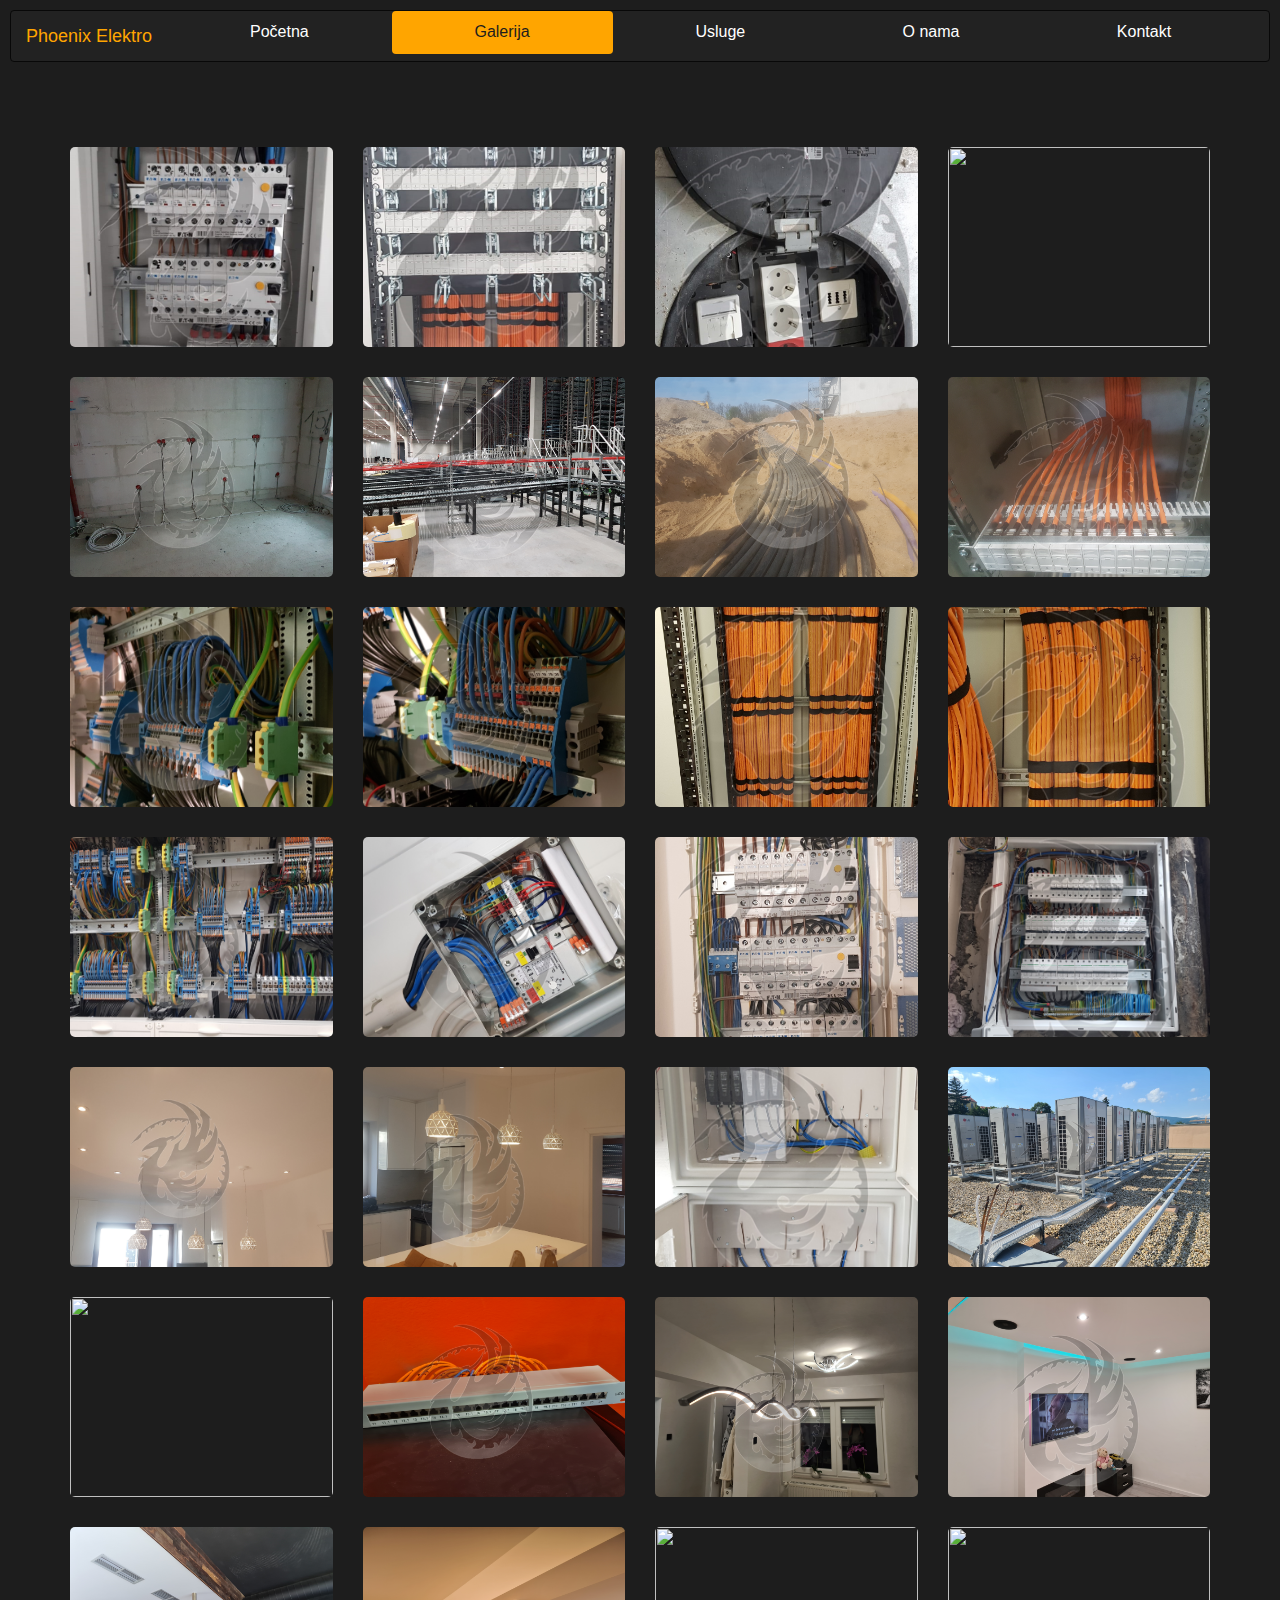
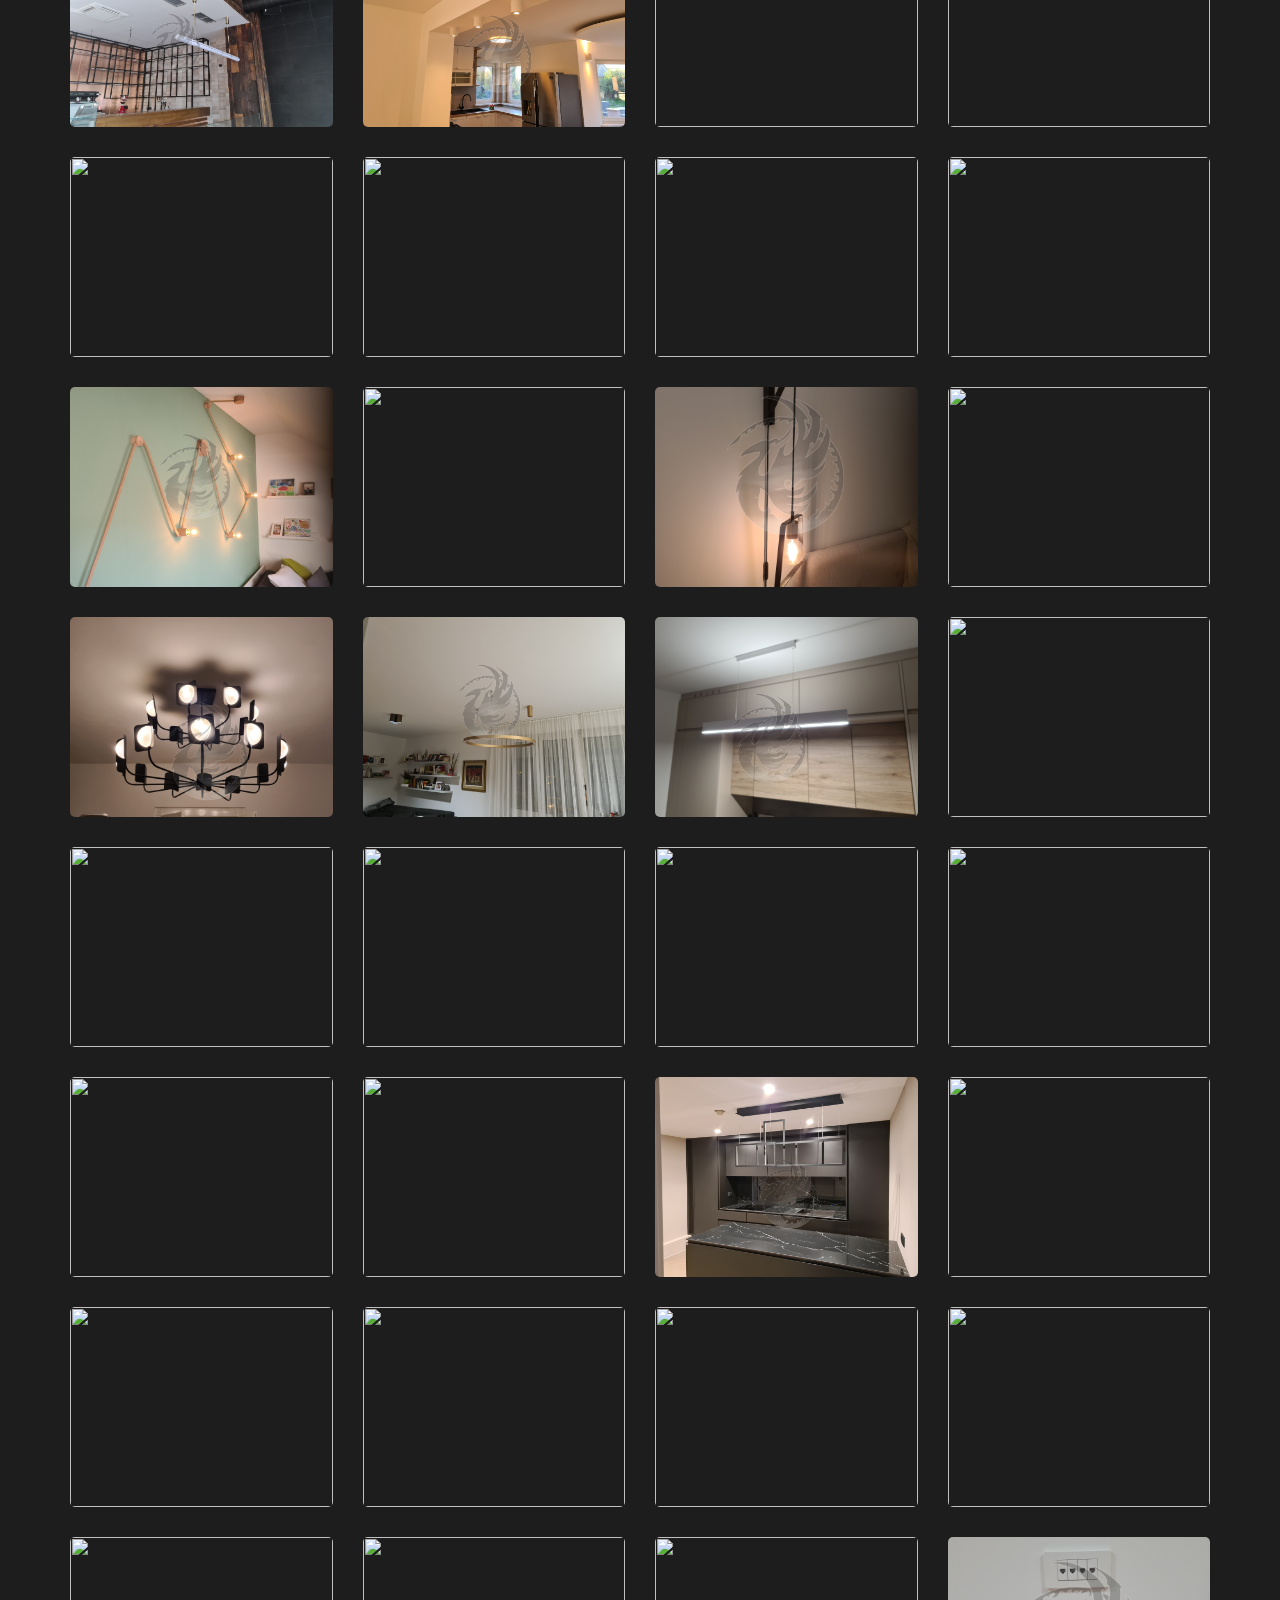
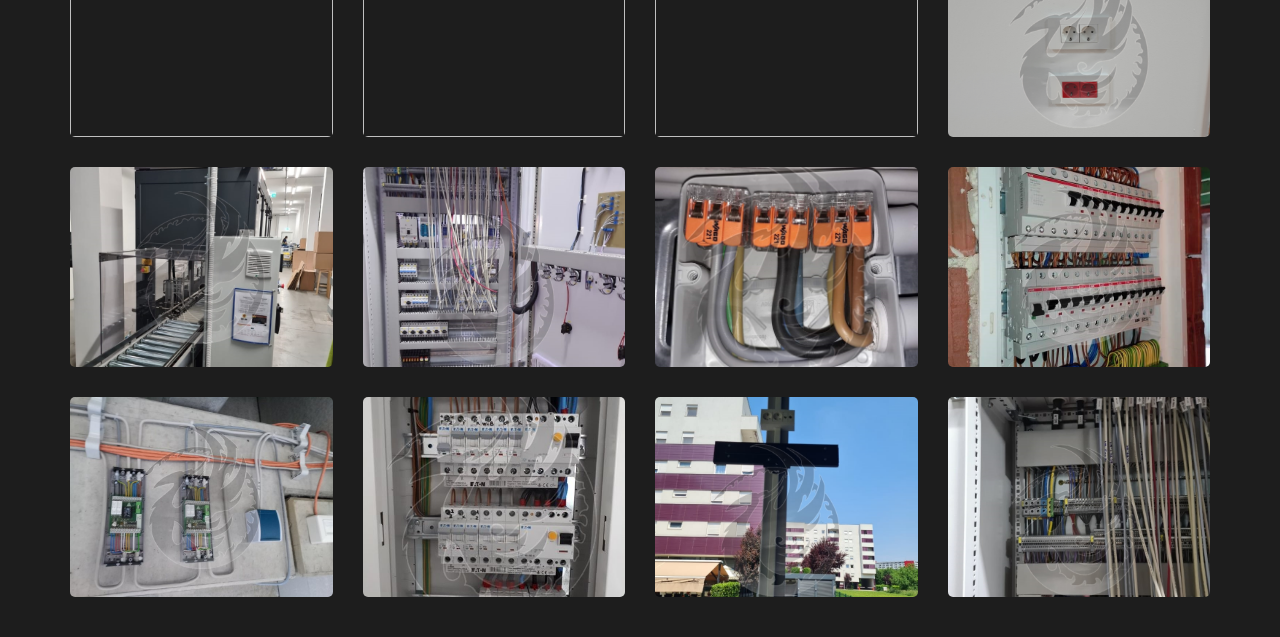
==== galerija.htm @ 916323ef "test" ====
<!DOCTYPE html>
<html lang="hr">

<head>
    <title>Website Title</title>
    <meta charset="utf-8">
    <meta name="viewport" content="width=device-width, initial-scale=1">

    <link rel="stylesheet" href="https://maxcdn.bootstrapcdn.com/bootstrap/3.4.1/css/bootstrap.min.css">
    <script src="https://ajax.googleapis.com/ajax/libs/jquery/3.5.1/jquery.min.js"></script>
    <script src="https://maxcdn.bootstrapcdn.com/bootstrap/3.4.1/js/bootstrap.min.js"></script>


    <!------ Include the above in your HEAD tag ---------->

    <link rel="stylesheet" href="//cdnjs.cloudflare.com/ajax/libs/fancybox/2.1.5/jquery.fancybox.min.css" media="screen">
    <script src="//cdnjs.cloudflare.com/ajax/libs/fancybox/2.1.5/jquery.fancybox.min.js"></script>

    <link rel="stylesheet" href="style.css">
    <link rel="stylesheet" href="galerija.css">
    <script src="galerija.js"></script>
</head>

<body>

    <nav class="navbar navbar-inverse">
        <div class="container-fluid">
            <div class="navbar-header">
                <a class="navbar-brand" href="pocetna.htm">Phoenix Elektro</a>
            </div>
            <ul class="nav nav-pills nav-justified" S>
                <li><a href="pocetna.htm">Početna</a></li>
                <li class="active"><a href="galerija.htm">Galerija</a></li>
                <li><a href="usluge.htm">Usluge</a></li>
                <li><a href="o_nama.htm">O nama</a></li>
                <li><a href="kontakt.htm">Kontakt</a></li>
            </ul>
        </div>
    </nav>


    <!-- Page Content -->
    <div class="container page-top">
        <div class="row">

            <div class="col-lg-3 col-md-4 col-xs-6 thumb">
                <a href="./slike/galerija/1.jpg" class="fancybox" rel="ligthbox">
                    <img src="./slike/galerija/1.jpg" class="zoom img-fluid " alt="">
                </a>
            </div>

            <div class="col-lg-3 col-md-4 col-xs-6 thumb">
                <a href="./slike/galerija/2.jpg" class="fancybox" rel="ligthbox">
                    <img src="./slike/galerija/2.jpg" class="zoom img-fluid " alt="">
                </a>
            </div>

            <div class="col-lg-3 col-md-4 col-xs-6 thumb">
                <a href="./slike/galerija/3.jpg" class="fancybox" rel="ligthbox">
                    <img src="./slike/galerija/3.jpg" class="zoom img-fluid " alt="">
                </a>
            </div>

            <div class="col-lg-3 col-md-4 col-xs-6 thumb">
                <a href="./slike/galerija/4.jpg" class="fancybox" rel="ligthbox">
                    <img src="./slike/galerija/4.jpg" class="zoom img-fluid " alt="">
                </a>
            </div>

            <div class="col-lg-3 col-md-4 col-xs-6 thumb">
                <a href="./slike/galerija/5.jpg" class="fancybox" rel="ligthbox">
                    <img src="./slike/galerija/5.jpg" class="zoom img-fluid " alt="">
                </a>
            </div>

            <div class="col-lg-3 col-md-4 col-xs-6 thumb">
                <a href="./slike/galerija/6.jpg" class="fancybox" rel="ligthbox">
                    <img src="./slike/galerija/6.jpg" class="zoom img-fluid " alt="">
                </a>
            </div>

            <div class="col-lg-3 col-md-4 col-xs-6 thumb">
                <a href="./slike/galerija/7.jpg" class="fancybox" rel="ligthbox">
                    <img src="./slike/galerija/7.jpg" class="zoom img-fluid " alt="">
                </a>
            </div>

            <div class="col-lg-3 col-md-4 col-xs-6 thumb">
                <a href="./slike/galerija/8.jpg" class="fancybox" rel="ligthbox">
                    <img src="./slike/galerija/8.jpg" class="zoom img-fluid " alt="">
                </a>
            </div>

            <div class="col-lg-3 col-md-4 col-xs-6 thumb">
                <a href="./slike/galerija/9.jpg" class="fancybox" rel="ligthbox">
                    <img src="./slike/galerija/9.jpg" class="zoom img-fluid " alt="">
                </a>
            </div>

            <div class="col-lg-3 col-md-4 col-xs-6 thumb">
                <a href="./slike/galerija/10.jpg" class="fancybox" rel="ligthbox">
                    <img src="./slike/galerija/10.jpg" class="zoom img-fluid " alt="">
                </a>
            </div>

            <div class="col-lg-3 col-md-4 col-xs-6 thumb">
                <a href="./slike/galerija/11.jpg" class="fancybox" rel="ligthbox">
                    <img src="./slike/galerija/11.jpg" class="zoom img-fluid " alt="">
                </a>
            </div>

            <div class="col-lg-3 col-md-4 col-xs-6 thumb">
                <a href="./slike/galerija/12.jpg" class="fancybox" rel="ligthbox">
                    <img src="./slike/galerija/12.jpg" class="zoom img-fluid " alt="">
                </a>
            </div>

            <div class="col-lg-3 col-md-4 col-xs-6 thumb">
                <a href="./slike/galerija/13.jpg" class="fancybox" rel="ligthbox">
                    <img src="./slike/galerija/13.jpg" class="zoom img-fluid " alt="">
                </a>
            </div>

            <div class="col-lg-3 col-md-4 col-xs-6 thumb">
                <a href="./slike/galerija/14.jpg" class="fancybox" rel="ligthbox">
                    <img src="./slike/galerija/14.jpg" class="zoom img-fluid " alt="">
                </a>
            </div>

            <div class="col-lg-3 col-md-4 col-xs-6 thumb">
                <a href="./slike/galerija/15.jpg" class="fancybox" rel="ligthbox">
                    <img src="./slike/galerija/15.jpg" class="zoom img-fluid " alt="">
                </a>
            </div>

            <div class="col-lg-3 col-md-4 col-xs-6 thumb">
                <a href="./slike/galerija/16.jpg" class="fancybox" rel="ligthbox">
                    <img src="./slike/galerija/16.jpg" class="zoom img-fluid " alt="">
                </a>
            </div>

            <div class="col-lg-3 col-md-4 col-xs-6 thumb">
                <a href="./slike/galerija/17.jpg" class="fancybox" rel="ligthbox">
                    <img src="./slike/galerija/17.jpg" class="zoom img-fluid " alt="">
                </a>
            </div>

            <div class="col-lg-3 col-md-4 col-xs-6 thumb">
                <a href="./slike/galerija/18.jpg" class="fancybox" rel="ligthbox">
                    <img src="./slike/galerija/18.jpg" class="zoom img-fluid " alt="">
                </a>
            </div>

            <div class="col-lg-3 col-md-4 col-xs-6 thumb">
                <a href="./slike/galerija/19.jpg" class="fancybox" rel="ligthbox">
                    <img src="./slike/galerija/19.jpg" class="zoom img-fluid " alt="">
                </a>
            </div>

            <div class="col-lg-3 col-md-4 col-xs-6 thumb">
                <a href="./slike/galerija/20.jpg" class="fancybox" rel="ligthbox">
                    <img src="./slike/galerija/20.jpg" class="zoom img-fluid " alt="">
                </a>
            </div>

            <div class="col-lg-3 col-md-4 col-xs-6 thumb">
                <a href="./slike/galerija/21.jpg" class="fancybox" rel="ligthbox">
                    <img src="./slike/galerija/21.jpg" class="zoom img-fluid " alt="">
                </a>
            </div>

            <div class="col-lg-3 col-md-4 col-xs-6 thumb">
                <a href="./slike/galerija/22.jpg" class="fancybox" rel="ligthbox">
                    <img src="./slike/galerija/22.jpg" class="zoom img-fluid " alt="">
                </a>
            </div>

            <div class="col-lg-3 col-md-4 col-xs-6 thumb">
                <a href="./slike/galerija/23.jpg" class="fancybox" rel="ligthbox">
                    <img src="./slike/galerija/23.jpg" class="zoom img-fluid " alt="">
                </a>
            </div>

            <div class="col-lg-3 col-md-4 col-xs-6 thumb">
                <a href="./slike/galerija/24.jpg" class="fancybox" rel="ligthbox">
                    <img src="./slike/galerija/24.jpg" class="zoom img-fluid " alt="">
                </a>
            </div>

            <div class="col-lg-3 col-md-4 col-xs-6 thumb">
                <a href="./slike/galerija/25.jpg" class="fancybox" rel="ligthbox">
                    <img src="./slike/galerija/25.jpg" class="zoom img-fluid " alt="">
                </a>
            </div>

            <div class="col-lg-3 col-md-4 col-xs-6 thumb">
                <a href="./slike/galerija/26.jpg" class="fancybox" rel="ligthbox">
                    <img src="./slike/galerija/26.jpg" class="zoom img-fluid " alt="">
                </a>
            </div>

            <div class="col-lg-3 col-md-4 col-xs-6 thumb">
                <a href="./slike/galerija/27.jpg" class="fancybox" rel="ligthbox">
                    <img src="./slike/galerija/27.jpg" class="zoom img-fluid " alt="">
                </a>
            </div>

            <div class="col-lg-3 col-md-4 col-xs-6 thumb">
                <a href="./slike/galerija/28.jpg" class="fancybox" rel="ligthbox">
                    <img src="./slike/galerija/28.jpg" class="zoom img-fluid " alt="">
                </a>
            </div>

            <div class="col-lg-3 col-md-4 col-xs-6 thumb">
                <a href="./slike/galerija/29.jpg" class="fancybox" rel="ligthbox">
                    <img src="./slike/galerija/29.jpg" class="zoom img-fluid " alt="">
                </a>
            </div>

            <div class="col-lg-3 col-md-4 col-xs-6 thumb">
                <a href="./slike/galerija/30.jpg" class="fancybox" rel="ligthbox">
                    <img src="./slike/galerija/30.jpg" class="zoom img-fluid " alt="">
                </a>
            </div>

            <div class="col-lg-3 col-md-4 col-xs-6 thumb">
                <a href="./slike/galerija/31.jpg" class="fancybox" rel="ligthbox">
                    <img src="./slike/galerija/31.jpg" class="zoom img-fluid " alt="">
                </a>
            </div>

            <div class="col-lg-3 col-md-4 col-xs-6 thumb">
                <a href="./slike/galerija/32.jpg" class="fancybox" rel="ligthbox">
                    <img src="./slike/galerija/32.jpg" class="zoom img-fluid " alt="">
                </a>
            </div>

            <div class="col-lg-3 col-md-4 col-xs-6 thumb">
                <a href="./slike/galerija/33.jpg" class="fancybox" rel="ligthbox">
                    <img src="./slike/galerija/33.jpg" class="zoom img-fluid " alt="">
                </a>
            </div>

            <div class="col-lg-3 col-md-4 col-xs-6 thumb">
                <a href="./slike/galerija/34.jpg" class="fancybox" rel="ligthbox">
                    <img src="./slike/galerija/34.jpg" class="zoom img-fluid " alt="">
                </a>
            </div>

            <div class="col-lg-3 col-md-4 col-xs-6 thumb">
                <a href="./slike/galerija/35.jpg" class="fancybox" rel="ligthbox">
                    <img src="./slike/galerija/35.jpg" class="zoom img-fluid " alt="">
                </a>
            </div>

            <div class="col-lg-3 col-md-4 col-xs-6 thumb">
                <a href="./slike/galerija/36.jpg" class="fancybox" rel="ligthbox">
                    <img src="./slike/galerija/36.jpg" class="zoom img-fluid " alt="">
                </a>
            </div>

            <div class="col-lg-3 col-md-4 col-xs-6 thumb">
                <a href="./slike/galerija/37.jpg" class="fancybox" rel="ligthbox">
                    <img src="./slike/galerija/37.jpg" class="zoom img-fluid " alt="">
                </a>
            </div>

            <div class="col-lg-3 col-md-4 col-xs-6 thumb">
                <a href="./slike/galerija/38.jpg" class="fancybox" rel="ligthbox">
                    <img src="./slike/galerija/38.jpg" class="zoom img-fluid " alt="">
                </a>
            </div>

            <div class="col-lg-3 col-md-4 col-xs-6 thumb">
                <a href="./slike/galerija/39.jpg" class="fancybox" rel="ligthbox">
                    <img src="./slike/galerija/39.jpg" class="zoom img-fluid " alt="">
                </a>
            </div>

            <div class="col-lg-3 col-md-4 col-xs-6 thumb">
                <a href="./slike/galerija/40.jpg" class="fancybox" rel="ligthbox">
                    <img src="./slike/galerija/40.jpg" class="zoom img-fluid " alt="">
                </a>
            </div>

            <div class="col-lg-3 col-md-4 col-xs-6 thumb">
                <a href="./slike/galerija/41.jpg" class="fancybox" rel="ligthbox">
                    <img src="./slike/galerija/41.jpg" class="zoom img-fluid " alt="">
                </a>
            </div>

            <div class="col-lg-3 col-md-4 col-xs-6 thumb">
                <a href="./slike/galerija/42.jpg" class="fancybox" rel="ligthbox">
                    <img src="./slike/galerija/42.jpg" class="zoom img-fluid " alt="">
                </a>
            </div>

            <div class="col-lg-3 col-md-4 col-xs-6 thumb">
                <a href="./slike/galerija/43.jpg" class="fancybox" rel="ligthbox">
                    <img src="./slike/galerija/43.jpg" class="zoom img-fluid " alt="">
                </a>
            </div>

            <div class="col-lg-3 col-md-4 col-xs-6 thumb">
                <a href="./slike/galerija/44.jpg" class="fancybox" rel="ligthbox">
                    <img src="./slike/galerija/44.jpg" class="zoom img-fluid " alt="">
                </a>
            </div>

            <div class="col-lg-3 col-md-4 col-xs-6 thumb">
                <a href="./slike/galerija/45.jpg" class="fancybox" rel="ligthbox">
                    <img src="./slike/galerija/45.jpg" class="zoom img-fluid " alt="">
                </a>
            </div>

            <div class="col-lg-3 col-md-4 col-xs-6 thumb">
                <a href="./slike/galerija/46.jpg" class="fancybox" rel="ligthbox">
                    <img src="./slike/galerija/46.jpg" class="zoom img-fluid " alt="">
                </a>
            </div>

            <div class="col-lg-3 col-md-4 col-xs-6 thumb">
                <a href="./slike/galerija/47.jpg" class="fancybox" rel="ligthbox">
                    <img src="./slike/galerija/47.jpg" class="zoom img-fluid " alt="">
                </a>
            </div>

            <div class="col-lg-3 col-md-4 col-xs-6 thumb">
                <a href="./slike/galerija/48.jpg" class="fancybox" rel="ligthbox">
                    <img src="./slike/galerija/48.jpg" class="zoom img-fluid " alt="">
                </a>
            </div>

            <div class="col-lg-3 col-md-4 col-xs-6 thumb">
                <a href="./slike/galerija/49.jpg" class="fancybox" rel="ligthbox">
                    <img src="./slike/galerija/49.jpg" class="zoom img-fluid " alt="">
                </a>
            </div>

            <div class="col-lg-3 col-md-4 col-xs-6 thumb">
                <a href="./slike/galerija/50.jpg" class="fancybox" rel="ligthbox">
                    <img src="./slike/galerija/50.jpg" class="zoom img-fluid " alt="">
                </a>
            </div>

            <div class="col-lg-3 col-md-4 col-xs-6 thumb">
                <a href="./slike/galerija/51.jpg" class="fancybox" rel="ligthbox">
                    <img src="./slike/galerija/51.jpg" class="zoom img-fluid " alt="">
                </a>
            </div>

            <div class="col-lg-3 col-md-4 col-xs-6 thumb">
                <a href="./slike/galerija/52.jpg" class="fancybox" rel="ligthbox">
                    <img src="./slike/galerija/52.jpg" class="zoom img-fluid " alt="">
                </a>
            </div>

            <div class="col-lg-3 col-md-4 col-xs-6 thumb">
                <a href="./slike/galerija/53.jpg" class="fancybox" rel="ligthbox">
                    <img src="./slike/galerija/53.jpg" class="zoom img-fluid " alt="">
                </a>
            </div>

            <div class="col-lg-3 col-md-4 col-xs-6 thumb">
                <a href="./slike/galerija/54.jpg" class="fancybox" rel="ligthbox">
                    <img src="./slike/galerija/54.jpg" class="zoom img-fluid " alt="">
                </a>
            </div>

            <div class="col-lg-3 col-md-4 col-xs-6 thumb">
                <a href="./slike/galerija/55.jpg" class="fancybox" rel="ligthbox">
                    <img src="./slike/galerija/55.jpg" class="zoom img-fluid " alt="">
                </a>
            </div>

            <div class="col-lg-3 col-md-4 col-xs-6 thumb">
                <a href="./slike/galerija/56.jpg" class="fancybox" rel="ligthbox">
                    <img src="./slike/galerija/56.jpg" class="zoom img-fluid " alt="">
                </a>
            </div>

            <div class="col-lg-3 col-md-4 col-xs-6 thumb">
                <a href="./slike/galerija/57.jpg" class="fancybox" rel="ligthbox">
                    <img src="./slike/galerija/57.jpg" class="zoom img-fluid " alt="">
                </a>
            </div>

            <div class="col-lg-3 col-md-4 col-xs-6 thumb">
                <a href="./slike/galerija/58.jpg" class="fancybox" rel="ligthbox">
                    <img src="./slike/galerija/58.jpg" class="zoom img-fluid " alt="">
                </a>
            </div>

            <div class="col-lg-3 col-md-4 col-xs-6 thumb">
                <a href="./slike/galerija/59.jpg" class="fancybox" rel="ligthbox">
                    <img src="./slike/galerija/59.jpg" class="zoom img-fluid " alt="">
                </a>
            </div>

            <div class="col-lg-3 col-md-4 col-xs-6 thumb">
                <a href="./slike/galerija/60.jpg" class="fancybox" rel="ligthbox">
                    <img src="./slike/galerija/60.jpg" class="zoom img-fluid " alt="">
                </a>
            </div>

            <div class="col-lg-3 col-md-4 col-xs-6 thumb">
                <a href="./slike/galerija/61.jpg" class="fancybox" rel="ligthbox">
                    <img src="./slike/galerija/61.jpg" class="zoom img-fluid " alt="">
                </a>
            </div>

            <div class="col-lg-3 col-md-4 col-xs-6 thumb">
                <a href="./slike/galerija/62.jpg" class="fancybox" rel="ligthbox">
                    <img src="./slike/galerija/62.jpg" class="zoom img-fluid " alt="">
                </a>
            </div>

            <div class="col-lg-3 col-md-4 col-xs-6 thumb">
                <a href="./slike/galerija/63.jpg" class="fancybox" rel="ligthbox">
                    <img src="./slike/galerija/63.jpg" class="zoom img-fluid " alt="">
                </a>
            </div>

            <div class="col-lg-3 col-md-4 col-xs-6 thumb">
                <a href="./slike/galerija/64.jpg" class="fancybox" rel="ligthbox">
                    <img src="./slike/galerija/64.jpg" class="zoom img-fluid " alt="">
                </a>
            </div>







        </div>




    </div>


</body>

</html>
---- style.css ----
body {
    background-color: #1d1d1d !important;
    color: white;
    margin: 10px;
    font-size: 16px;
}

.nav li a,
a:hover,
a:focus {
    color: white;
}

.nav>li>a:hover,
.nav>li>a:focus,
.nav li:hover {
    background-color: #444444;
}

.nav-pills>li.active>a,
.nav-pills>li.active>a:focus,
.nav-pills>li.active>a:hover {
    color: #1d1d1d;
    background-color: orange;
}

div.navbar-header a.navbar-brand {
    color: orange;
}

a {
    color: #98CE00;
}

a:hover,
a:focus {
    color: white;
}

.fancybox-skin {
    background-color: #292d2f;
}

p {
    padding-top: 10px;
    padding-bottom: 10px;
}

.hitno {
    position: absolute;
    right: 40px;
    width: 215px;
}

.rel {
    position: relative;
    padding-bottom: 50px;
}

.rel>h2 {
    text-align: center;
    height: 85px;
    margin: 0;
    display: flex;
    justify-content: center;
    align-items: center;
    text-align: center;
    font-size: 25px;
}

.side-img {
    float: right;
    padding-left: 10px;
}

ul.phone {
    padding: 0;
    font-size: 18px;
}

.phone>li {
    list-style-position: inside;
}

@media (max-width: 1200px) {
    .hitno {
        position: relative;
        right: unset;
        width: unset;
    }
}
---- galerija.css ----
body {
    font-family: "Asap", sans-serif;
    color: #989898;
}

#demo {
    height: 100%;
    position: relative;
    overflow: hidden;
}

.green {
    background-color: #6fb936;
}

.thumb {
    margin-bottom: 30px;
}

.page-top {
    margin-top: 85px;
}

img.zoom {
    width: 100%;
    height: 200px;
    border-radius: 5px;
    object-fit: cover;
    transition: all .3s ease-in-out;
    -webkit-transition: all .3s ease-in-out;
    -moz-transition: all .3s ease-in-out;
    -o-transition: all .3s ease-in-out;
    -ms-transition: all .3s ease-in-out;
}

.transition {
    transform: scale(1.2);
    -webkit-transform: scale(1.2);
    -moz-transform: scale(1.2);
    -o-transform: scale(1.2);
}

.modal-header {
    border-bottom: none;
}

.modal-title {
    color: #000;
}

.modal-footer {
    display: none;
}
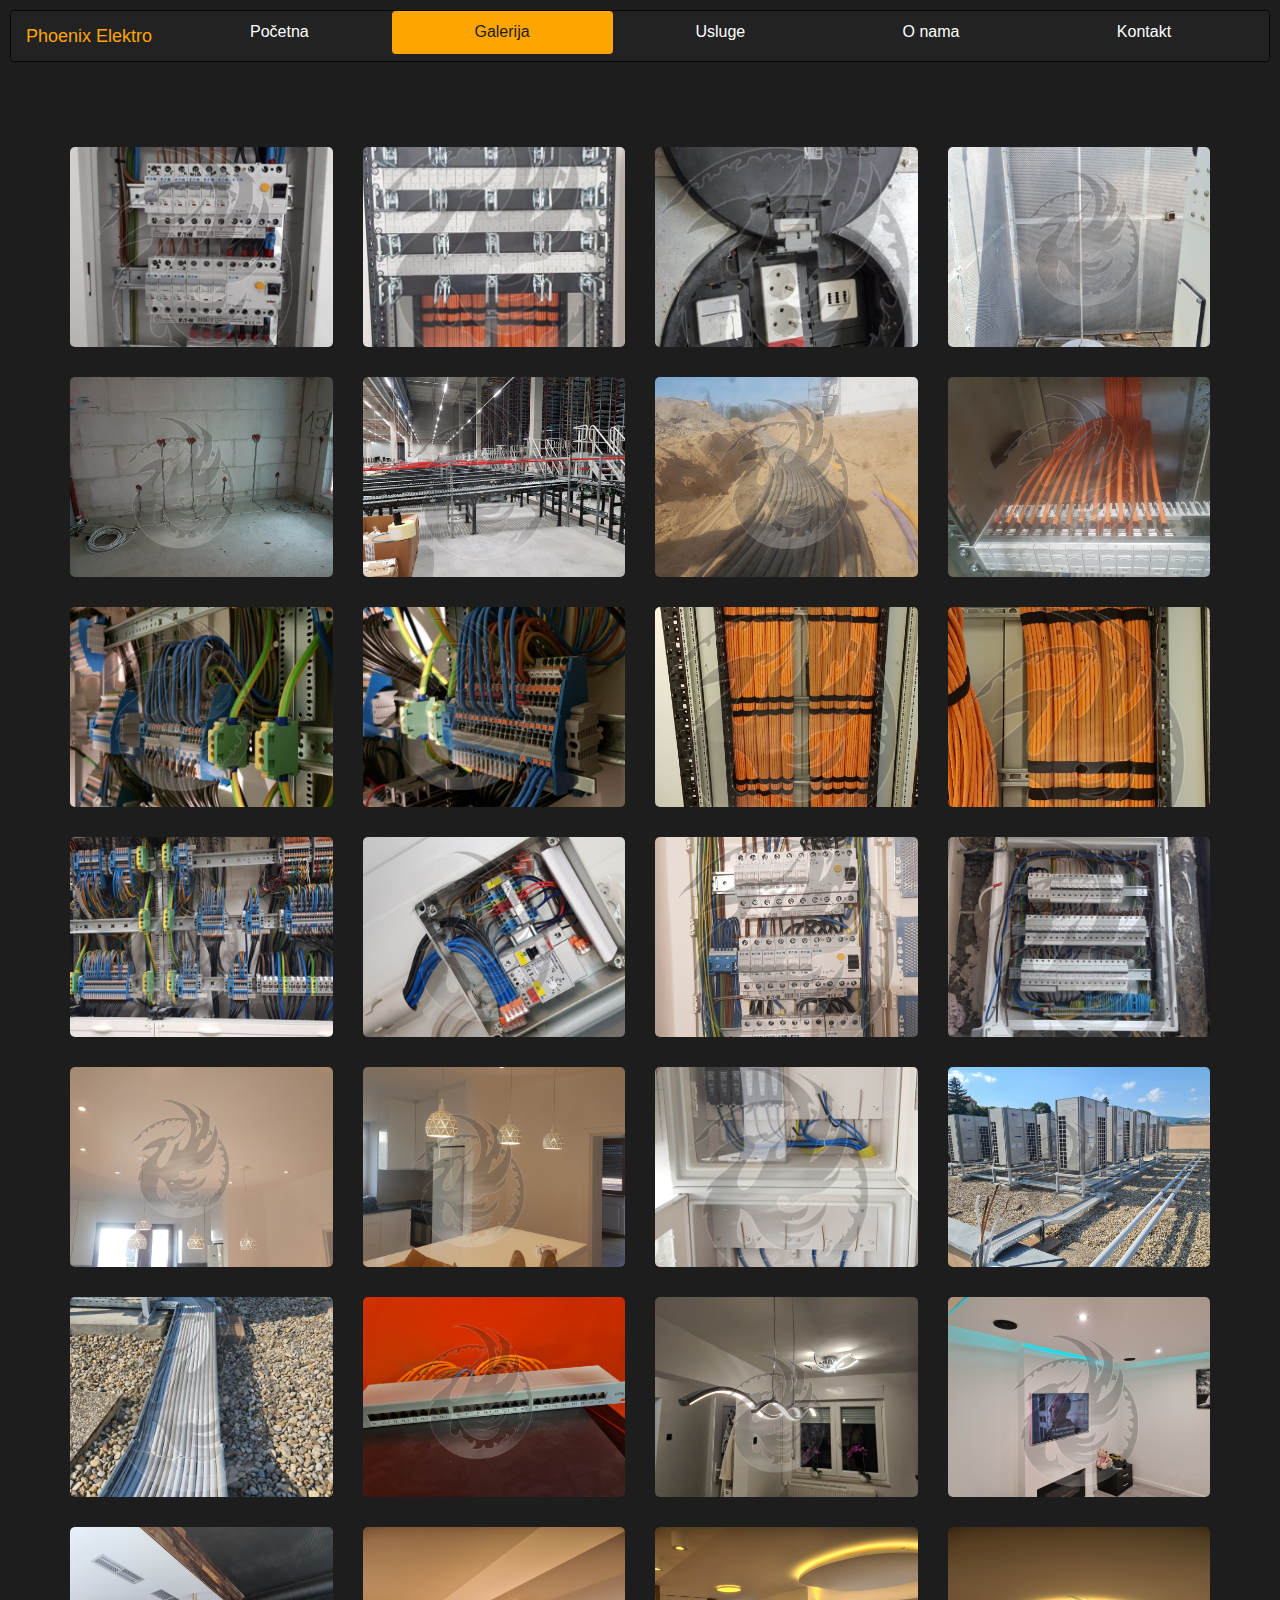
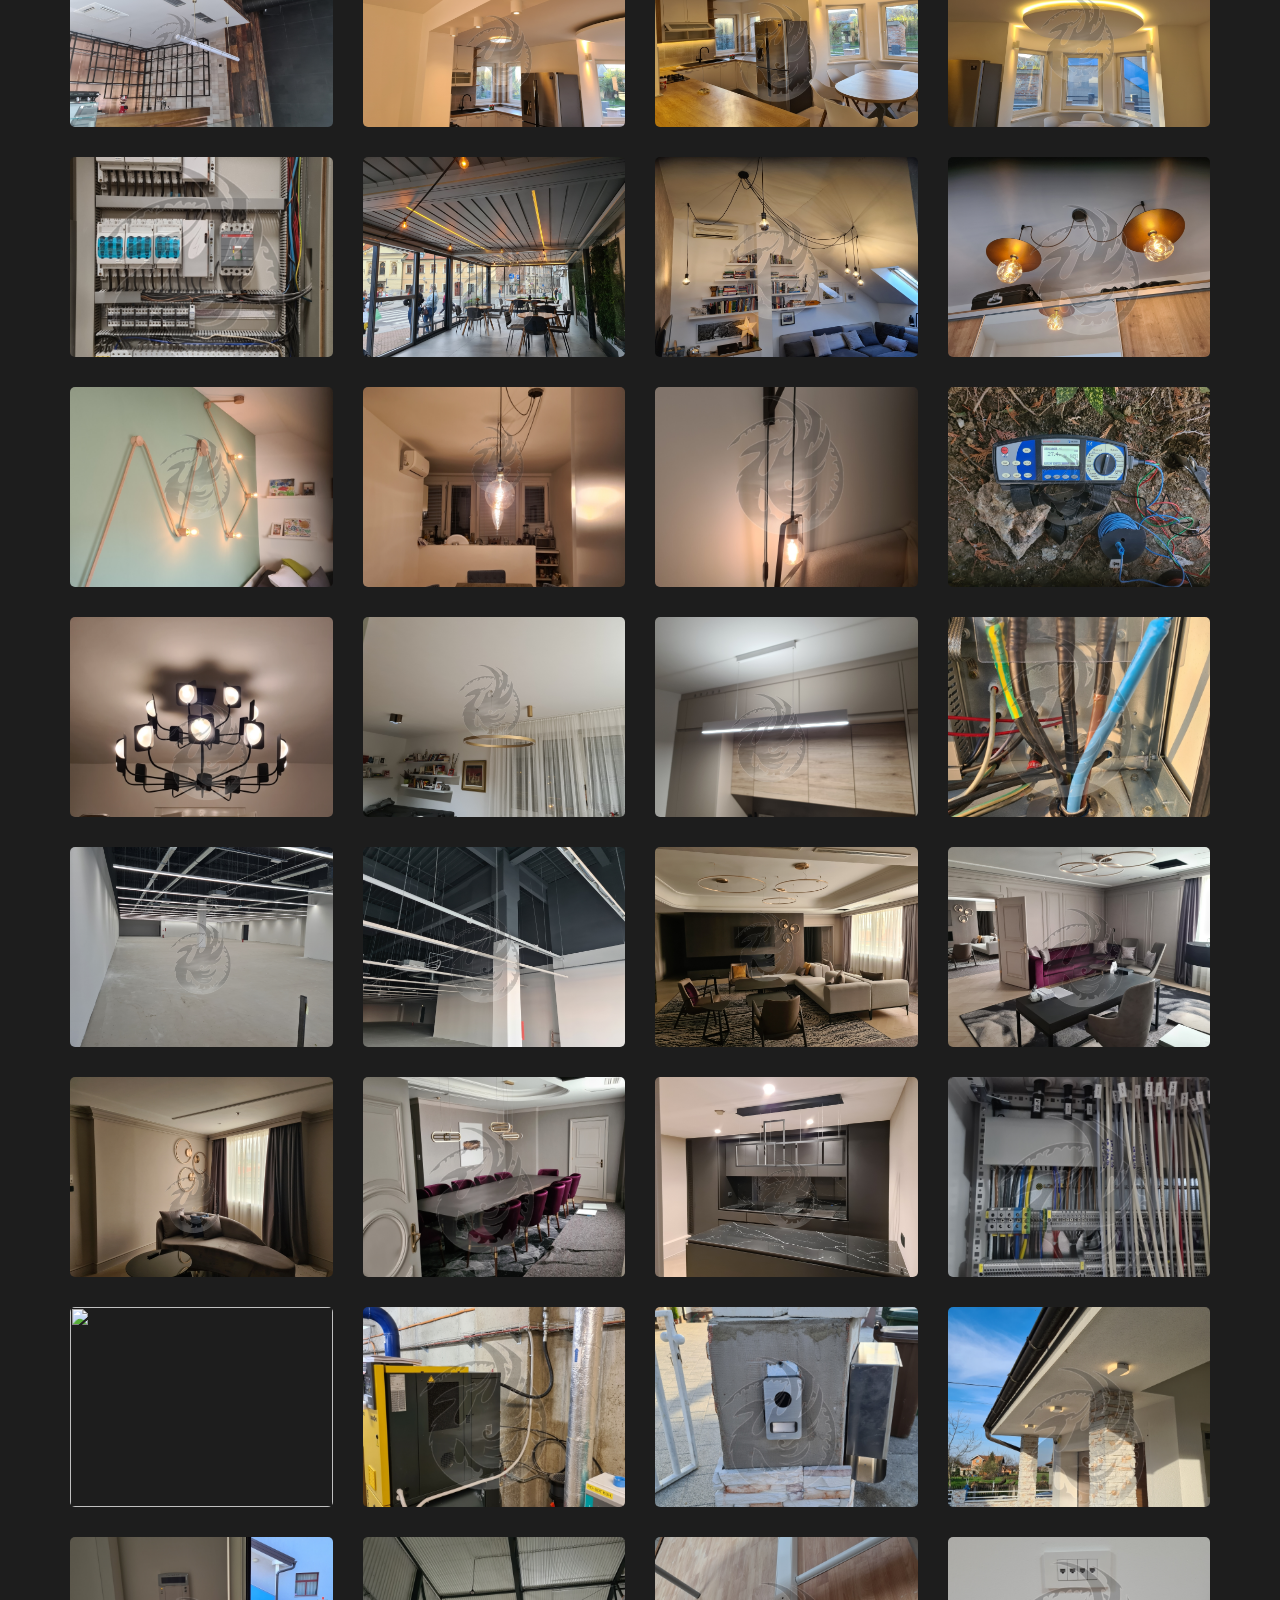
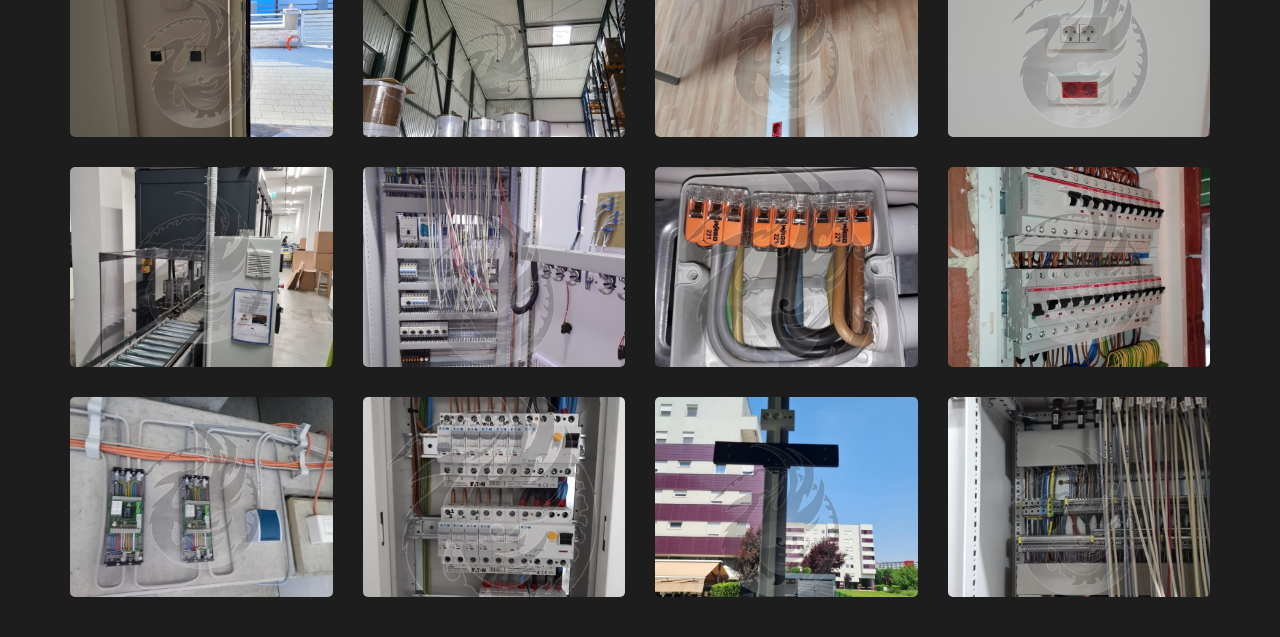
==== commit e67289ea: "ažuriranje imena glasvne stranice" ====
--- a/galerija.htm
+++ b/galerija.htm
@@ -26,10 +26,10 @@
     <nav class="navbar navbar-inverse">
         <div class="container-fluid">
             <div class="navbar-header">
-                <a class="navbar-brand" href="pocetna.htm">Phoenix Elektro</a>
+                <a class="navbar-brand" href="./">Phoenix Elektro</a>
             </div>
             <ul class="nav nav-pills nav-justified" S>
-                <li><a href="pocetna.htm">Početna</a></li>
+                <li><a href="./">Početna</a></li>
                 <li class="active"><a href="galerija.htm">Galerija</a></li>
                 <li><a href="usluge.htm">Usluge</a></li>
                 <li><a href="o_nama.htm">O nama</a></li>
@@ -44,386 +44,386 @@
         <div class="row">
 
             <div class="col-lg-3 col-md-4 col-xs-6 thumb">
-                <a href="./slike/galerija/1.jpg" class="fancybox" rel="ligthbox">
-                    <img src="./slike/galerija/1.jpg" class="zoom img-fluid " alt="">
-                </a>
-            </div>
-
-            <div class="col-lg-3 col-md-4 col-xs-6 thumb">
-                <a href="./slike/galerija/2.jpg" class="fancybox" rel="ligthbox">
-                    <img src="./slike/galerija/2.jpg" class="zoom img-fluid " alt="">
-                </a>
-            </div>
-
-            <div class="col-lg-3 col-md-4 col-xs-6 thumb">
-                <a href="./slike/galerija/3.jpg" class="fancybox" rel="ligthbox">
-                    <img src="./slike/galerija/3.jpg" class="zoom img-fluid " alt="">
-                </a>
-            </div>
-
-            <div class="col-lg-3 col-md-4 col-xs-6 thumb">
-                <a href="./slike/galerija/4.jpg" class="fancybox" rel="ligthbox">
-                    <img src="./slike/galerija/4.jpg" class="zoom img-fluid " alt="">
-                </a>
-            </div>
-
-            <div class="col-lg-3 col-md-4 col-xs-6 thumb">
-                <a href="./slike/galerija/5.jpg" class="fancybox" rel="ligthbox">
-                    <img src="./slike/galerija/5.jpg" class="zoom img-fluid " alt="">
-                </a>
-            </div>
-
-            <div class="col-lg-3 col-md-4 col-xs-6 thumb">
-                <a href="./slike/galerija/6.jpg" class="fancybox" rel="ligthbox">
-                    <img src="./slike/galerija/6.jpg" class="zoom img-fluid " alt="">
-                </a>
-            </div>
-
-            <div class="col-lg-3 col-md-4 col-xs-6 thumb">
-                <a href="./slike/galerija/7.jpg" class="fancybox" rel="ligthbox">
-                    <img src="./slike/galerija/7.jpg" class="zoom img-fluid " alt="">
-                </a>
-            </div>
-
-            <div class="col-lg-3 col-md-4 col-xs-6 thumb">
-                <a href="./slike/galerija/8.jpg" class="fancybox" rel="ligthbox">
-                    <img src="./slike/galerija/8.jpg" class="zoom img-fluid " alt="">
-                </a>
-            </div>
-
-            <div class="col-lg-3 col-md-4 col-xs-6 thumb">
-                <a href="./slike/galerija/9.jpg" class="fancybox" rel="ligthbox">
-                    <img src="./slike/galerija/9.jpg" class="zoom img-fluid " alt="">
-                </a>
-            </div>
-
-            <div class="col-lg-3 col-md-4 col-xs-6 thumb">
-                <a href="./slike/galerija/10.jpg" class="fancybox" rel="ligthbox">
-                    <img src="./slike/galerija/10.jpg" class="zoom img-fluid " alt="">
-                </a>
-            </div>
-
-            <div class="col-lg-3 col-md-4 col-xs-6 thumb">
-                <a href="./slike/galerija/11.jpg" class="fancybox" rel="ligthbox">
-                    <img src="./slike/galerija/11.jpg" class="zoom img-fluid " alt="">
-                </a>
-            </div>
-
-            <div class="col-lg-3 col-md-4 col-xs-6 thumb">
-                <a href="./slike/galerija/12.jpg" class="fancybox" rel="ligthbox">
-                    <img src="./slike/galerija/12.jpg" class="zoom img-fluid " alt="">
-                </a>
-            </div>
-
-            <div class="col-lg-3 col-md-4 col-xs-6 thumb">
-                <a href="./slike/galerija/13.jpg" class="fancybox" rel="ligthbox">
-                    <img src="./slike/galerija/13.jpg" class="zoom img-fluid " alt="">
-                </a>
-            </div>
-
-            <div class="col-lg-3 col-md-4 col-xs-6 thumb">
-                <a href="./slike/galerija/14.jpg" class="fancybox" rel="ligthbox">
-                    <img src="./slike/galerija/14.jpg" class="zoom img-fluid " alt="">
-                </a>
-            </div>
-
-            <div class="col-lg-3 col-md-4 col-xs-6 thumb">
-                <a href="./slike/galerija/15.jpg" class="fancybox" rel="ligthbox">
-                    <img src="./slike/galerija/15.jpg" class="zoom img-fluid " alt="">
-                </a>
-            </div>
-
-            <div class="col-lg-3 col-md-4 col-xs-6 thumb">
-                <a href="./slike/galerija/16.jpg" class="fancybox" rel="ligthbox">
-                    <img src="./slike/galerija/16.jpg" class="zoom img-fluid " alt="">
-                </a>
-            </div>
-
-            <div class="col-lg-3 col-md-4 col-xs-6 thumb">
-                <a href="./slike/galerija/17.jpg" class="fancybox" rel="ligthbox">
-                    <img src="./slike/galerija/17.jpg" class="zoom img-fluid " alt="">
-                </a>
-            </div>
-
-            <div class="col-lg-3 col-md-4 col-xs-6 thumb">
-                <a href="./slike/galerija/18.jpg" class="fancybox" rel="ligthbox">
-                    <img src="./slike/galerija/18.jpg" class="zoom img-fluid " alt="">
-                </a>
-            </div>
-
-            <div class="col-lg-3 col-md-4 col-xs-6 thumb">
-                <a href="./slike/galerija/19.jpg" class="fancybox" rel="ligthbox">
-                    <img src="./slike/galerija/19.jpg" class="zoom img-fluid " alt="">
-                </a>
-            </div>
-
-            <div class="col-lg-3 col-md-4 col-xs-6 thumb">
-                <a href="./slike/galerija/20.jpg" class="fancybox" rel="ligthbox">
-                    <img src="./slike/galerija/20.jpg" class="zoom img-fluid " alt="">
-                </a>
-            </div>
-
-            <div class="col-lg-3 col-md-4 col-xs-6 thumb">
-                <a href="./slike/galerija/21.jpg" class="fancybox" rel="ligthbox">
-                    <img src="./slike/galerija/21.jpg" class="zoom img-fluid " alt="">
-                </a>
-            </div>
-
-            <div class="col-lg-3 col-md-4 col-xs-6 thumb">
-                <a href="./slike/galerija/22.jpg" class="fancybox" rel="ligthbox">
-                    <img src="./slike/galerija/22.jpg" class="zoom img-fluid " alt="">
-                </a>
-            </div>
-
-            <div class="col-lg-3 col-md-4 col-xs-6 thumb">
-                <a href="./slike/galerija/23.jpg" class="fancybox" rel="ligthbox">
-                    <img src="./slike/galerija/23.jpg" class="zoom img-fluid " alt="">
-                </a>
-            </div>
-
-            <div class="col-lg-3 col-md-4 col-xs-6 thumb">
-                <a href="./slike/galerija/24.jpg" class="fancybox" rel="ligthbox">
-                    <img src="./slike/galerija/24.jpg" class="zoom img-fluid " alt="">
-                </a>
-            </div>
-
-            <div class="col-lg-3 col-md-4 col-xs-6 thumb">
-                <a href="./slike/galerija/25.jpg" class="fancybox" rel="ligthbox">
-                    <img src="./slike/galerija/25.jpg" class="zoom img-fluid " alt="">
-                </a>
-            </div>
-
-            <div class="col-lg-3 col-md-4 col-xs-6 thumb">
-                <a href="./slike/galerija/26.jpg" class="fancybox" rel="ligthbox">
-                    <img src="./slike/galerija/26.jpg" class="zoom img-fluid " alt="">
-                </a>
-            </div>
-
-            <div class="col-lg-3 col-md-4 col-xs-6 thumb">
-                <a href="./slike/galerija/27.jpg" class="fancybox" rel="ligthbox">
-                    <img src="./slike/galerija/27.jpg" class="zoom img-fluid " alt="">
-                </a>
-            </div>
-
-            <div class="col-lg-3 col-md-4 col-xs-6 thumb">
-                <a href="./slike/galerija/28.jpg" class="fancybox" rel="ligthbox">
-                    <img src="./slike/galerija/28.jpg" class="zoom img-fluid " alt="">
-                </a>
-            </div>
-
-            <div class="col-lg-3 col-md-4 col-xs-6 thumb">
-                <a href="./slike/galerija/29.jpg" class="fancybox" rel="ligthbox">
-                    <img src="./slike/galerija/29.jpg" class="zoom img-fluid " alt="">
-                </a>
-            </div>
-
-            <div class="col-lg-3 col-md-4 col-xs-6 thumb">
-                <a href="./slike/galerija/30.jpg" class="fancybox" rel="ligthbox">
-                    <img src="./slike/galerija/30.jpg" class="zoom img-fluid " alt="">
-                </a>
-            </div>
-
-            <div class="col-lg-3 col-md-4 col-xs-6 thumb">
-                <a href="./slike/galerija/31.jpg" class="fancybox" rel="ligthbox">
-                    <img src="./slike/galerija/31.jpg" class="zoom img-fluid " alt="">
-                </a>
-            </div>
-
-            <div class="col-lg-3 col-md-4 col-xs-6 thumb">
-                <a href="./slike/galerija/32.jpg" class="fancybox" rel="ligthbox">
-                    <img src="./slike/galerija/32.jpg" class="zoom img-fluid " alt="">
-                </a>
-            </div>
-
-            <div class="col-lg-3 col-md-4 col-xs-6 thumb">
-                <a href="./slike/galerija/33.jpg" class="fancybox" rel="ligthbox">
-                    <img src="./slike/galerija/33.jpg" class="zoom img-fluid " alt="">
-                </a>
-            </div>
-
-            <div class="col-lg-3 col-md-4 col-xs-6 thumb">
-                <a href="./slike/galerija/34.jpg" class="fancybox" rel="ligthbox">
-                    <img src="./slike/galerija/34.jpg" class="zoom img-fluid " alt="">
-                </a>
-            </div>
-
-            <div class="col-lg-3 col-md-4 col-xs-6 thumb">
-                <a href="./slike/galerija/35.jpg" class="fancybox" rel="ligthbox">
-                    <img src="./slike/galerija/35.jpg" class="zoom img-fluid " alt="">
-                </a>
-            </div>
-
-            <div class="col-lg-3 col-md-4 col-xs-6 thumb">
-                <a href="./slike/galerija/36.jpg" class="fancybox" rel="ligthbox">
-                    <img src="./slike/galerija/36.jpg" class="zoom img-fluid " alt="">
-                </a>
-            </div>
-
-            <div class="col-lg-3 col-md-4 col-xs-6 thumb">
-                <a href="./slike/galerija/37.jpg" class="fancybox" rel="ligthbox">
-                    <img src="./slike/galerija/37.jpg" class="zoom img-fluid " alt="">
-                </a>
-            </div>
-
-            <div class="col-lg-3 col-md-4 col-xs-6 thumb">
-                <a href="./slike/galerija/38.jpg" class="fancybox" rel="ligthbox">
-                    <img src="./slike/galerija/38.jpg" class="zoom img-fluid " alt="">
-                </a>
-            </div>
-
-            <div class="col-lg-3 col-md-4 col-xs-6 thumb">
-                <a href="./slike/galerija/39.jpg" class="fancybox" rel="ligthbox">
-                    <img src="./slike/galerija/39.jpg" class="zoom img-fluid " alt="">
-                </a>
-            </div>
-
-            <div class="col-lg-3 col-md-4 col-xs-6 thumb">
-                <a href="./slike/galerija/40.jpg" class="fancybox" rel="ligthbox">
-                    <img src="./slike/galerija/40.jpg" class="zoom img-fluid " alt="">
-                </a>
-            </div>
-
-            <div class="col-lg-3 col-md-4 col-xs-6 thumb">
-                <a href="./slike/galerija/41.jpg" class="fancybox" rel="ligthbox">
-                    <img src="./slike/galerija/41.jpg" class="zoom img-fluid " alt="">
-                </a>
-            </div>
-
-            <div class="col-lg-3 col-md-4 col-xs-6 thumb">
-                <a href="./slike/galerija/42.jpg" class="fancybox" rel="ligthbox">
-                    <img src="./slike/galerija/42.jpg" class="zoom img-fluid " alt="">
-                </a>
-            </div>
-
-            <div class="col-lg-3 col-md-4 col-xs-6 thumb">
-                <a href="./slike/galerija/43.jpg" class="fancybox" rel="ligthbox">
-                    <img src="./slike/galerija/43.jpg" class="zoom img-fluid " alt="">
-                </a>
-            </div>
-
-            <div class="col-lg-3 col-md-4 col-xs-6 thumb">
-                <a href="./slike/galerija/44.jpg" class="fancybox" rel="ligthbox">
-                    <img src="./slike/galerija/44.jpg" class="zoom img-fluid " alt="">
-                </a>
-            </div>
-
-            <div class="col-lg-3 col-md-4 col-xs-6 thumb">
-                <a href="./slike/galerija/45.jpg" class="fancybox" rel="ligthbox">
-                    <img src="./slike/galerija/45.jpg" class="zoom img-fluid " alt="">
-                </a>
-            </div>
-
-            <div class="col-lg-3 col-md-4 col-xs-6 thumb">
-                <a href="./slike/galerija/46.jpg" class="fancybox" rel="ligthbox">
-                    <img src="./slike/galerija/46.jpg" class="zoom img-fluid " alt="">
-                </a>
-            </div>
-
-            <div class="col-lg-3 col-md-4 col-xs-6 thumb">
-                <a href="./slike/galerija/47.jpg" class="fancybox" rel="ligthbox">
-                    <img src="./slike/galerija/47.jpg" class="zoom img-fluid " alt="">
-                </a>
-            </div>
-
-            <div class="col-lg-3 col-md-4 col-xs-6 thumb">
-                <a href="./slike/galerija/48.jpg" class="fancybox" rel="ligthbox">
-                    <img src="./slike/galerija/48.jpg" class="zoom img-fluid " alt="">
-                </a>
-            </div>
-
-            <div class="col-lg-3 col-md-4 col-xs-6 thumb">
-                <a href="./slike/galerija/49.jpg" class="fancybox" rel="ligthbox">
-                    <img src="./slike/galerija/49.jpg" class="zoom img-fluid " alt="">
-                </a>
-            </div>
-
-            <div class="col-lg-3 col-md-4 col-xs-6 thumb">
-                <a href="./slike/galerija/50.jpg" class="fancybox" rel="ligthbox">
-                    <img src="./slike/galerija/50.jpg" class="zoom img-fluid " alt="">
-                </a>
-            </div>
-
-            <div class="col-lg-3 col-md-4 col-xs-6 thumb">
-                <a href="./slike/galerija/51.jpg" class="fancybox" rel="ligthbox">
-                    <img src="./slike/galerija/51.jpg" class="zoom img-fluid " alt="">
-                </a>
-            </div>
-
-            <div class="col-lg-3 col-md-4 col-xs-6 thumb">
-                <a href="./slike/galerija/52.jpg" class="fancybox" rel="ligthbox">
-                    <img src="./slike/galerija/52.jpg" class="zoom img-fluid " alt="">
-                </a>
-            </div>
-
-            <div class="col-lg-3 col-md-4 col-xs-6 thumb">
-                <a href="./slike/galerija/53.jpg" class="fancybox" rel="ligthbox">
-                    <img src="./slike/galerija/53.jpg" class="zoom img-fluid " alt="">
-                </a>
-            </div>
-
-            <div class="col-lg-3 col-md-4 col-xs-6 thumb">
-                <a href="./slike/galerija/54.jpg" class="fancybox" rel="ligthbox">
-                    <img src="./slike/galerija/54.jpg" class="zoom img-fluid " alt="">
-                </a>
-            </div>
-
-            <div class="col-lg-3 col-md-4 col-xs-6 thumb">
-                <a href="./slike/galerija/55.jpg" class="fancybox" rel="ligthbox">
-                    <img src="./slike/galerija/55.jpg" class="zoom img-fluid " alt="">
-                </a>
-            </div>
-
-            <div class="col-lg-3 col-md-4 col-xs-6 thumb">
-                <a href="./slike/galerija/56.jpg" class="fancybox" rel="ligthbox">
-                    <img src="./slike/galerija/56.jpg" class="zoom img-fluid " alt="">
-                </a>
-            </div>
-
-            <div class="col-lg-3 col-md-4 col-xs-6 thumb">
-                <a href="./slike/galerija/57.jpg" class="fancybox" rel="ligthbox">
-                    <img src="./slike/galerija/57.jpg" class="zoom img-fluid " alt="">
-                </a>
-            </div>
-
-            <div class="col-lg-3 col-md-4 col-xs-6 thumb">
-                <a href="./slike/galerija/58.jpg" class="fancybox" rel="ligthbox">
-                    <img src="./slike/galerija/58.jpg" class="zoom img-fluid " alt="">
-                </a>
-            </div>
-
-            <div class="col-lg-3 col-md-4 col-xs-6 thumb">
-                <a href="./slike/galerija/59.jpg" class="fancybox" rel="ligthbox">
-                    <img src="./slike/galerija/59.jpg" class="zoom img-fluid " alt="">
-                </a>
-            </div>
-
-            <div class="col-lg-3 col-md-4 col-xs-6 thumb">
-                <a href="./slike/galerija/60.jpg" class="fancybox" rel="ligthbox">
-                    <img src="./slike/galerija/60.jpg" class="zoom img-fluid " alt="">
-                </a>
-            </div>
-
-            <div class="col-lg-3 col-md-4 col-xs-6 thumb">
-                <a href="./slike/galerija/61.jpg" class="fancybox" rel="ligthbox">
-                    <img src="./slike/galerija/61.jpg" class="zoom img-fluid " alt="">
-                </a>
-            </div>
-
-            <div class="col-lg-3 col-md-4 col-xs-6 thumb">
-                <a href="./slike/galerija/62.jpg" class="fancybox" rel="ligthbox">
-                    <img src="./slike/galerija/62.jpg" class="zoom img-fluid " alt="">
-                </a>
-            </div>
-
-            <div class="col-lg-3 col-md-4 col-xs-6 thumb">
-                <a href="./slike/galerija/63.jpg" class="fancybox" rel="ligthbox">
-                    <img src="./slike/galerija/63.jpg" class="zoom img-fluid " alt="">
-                </a>
-            </div>
-
-            <div class="col-lg-3 col-md-4 col-xs-6 thumb">
-                <a href="./slike/galerija/64.jpg" class="fancybox" rel="ligthbox">
-                    <img src="./slike/galerija/64.jpg" class="zoom img-fluid " alt="">
+                <a href="./webtest-repo/slike/galerija/1.jpg" class="fancybox" rel="ligthbox">
+                    <img src="./webtest-repo/slike/galerija/1.jpg" class="zoom img-fluid " alt="">
+                </a>
+            </div>
+
+            <div class="col-lg-3 col-md-4 col-xs-6 thumb">
+                <a href="./webtest-repo/slike/galerija/2.jpg" class="fancybox" rel="ligthbox">
+                    <img src="./webtest-repo/slike/galerija/2.jpg" class="zoom img-fluid " alt="">
+                </a>
+            </div>
+
+            <div class="col-lg-3 col-md-4 col-xs-6 thumb">
+                <a href="./webtest-repo/slike/galerija/3.jpg" class="fancybox" rel="ligthbox">
+                    <img src="./webtest-repo/slike/galerija/3.jpg" class="zoom img-fluid " alt="">
+                </a>
+            </div>
+
+            <div class="col-lg-3 col-md-4 col-xs-6 thumb">
+                <a href="./webtest-repo/slike/galerija/4.jpg" class="fancybox" rel="ligthbox">
+                    <img src="./webtest-repo/slike/galerija/4.jpg" class="zoom img-fluid " alt="">
+                </a>
+            </div>
+
+            <div class="col-lg-3 col-md-4 col-xs-6 thumb">
+                <a href="./webtest-repo/slike/galerija/5.jpg" class="fancybox" rel="ligthbox">
+                    <img src="./webtest-repo/slike/galerija/5.jpg" class="zoom img-fluid " alt="">
+                </a>
+            </div>
+
+            <div class="col-lg-3 col-md-4 col-xs-6 thumb">
+                <a href="./webtest-repo/slike/galerija/6.jpg" class="fancybox" rel="ligthbox">
+                    <img src="./webtest-repo/slike/galerija/6.jpg" class="zoom img-fluid " alt="">
+                </a>
+            </div>
+
+            <div class="col-lg-3 col-md-4 col-xs-6 thumb">
+                <a href="./webtest-repo/slike/galerija/7.jpg" class="fancybox" rel="ligthbox">
+                    <img src="./webtest-repo/slike/galerija/7.jpg" class="zoom img-fluid " alt="">
+                </a>
+            </div>
+
+            <div class="col-lg-3 col-md-4 col-xs-6 thumb">
+                <a href="./webtest-repo/slike/galerija/8.jpg" class="fancybox" rel="ligthbox">
+                    <img src="./webtest-repo/slike/galerija/8.jpg" class="zoom img-fluid " alt="">
+                </a>
+            </div>
+
+            <div class="col-lg-3 col-md-4 col-xs-6 thumb">
+                <a href="./webtest-repo/slike/galerija/9.jpg" class="fancybox" rel="ligthbox">
+                    <img src="./webtest-repo/slike/galerija/9.jpg" class="zoom img-fluid " alt="">
+                </a>
+            </div>
+
+            <div class="col-lg-3 col-md-4 col-xs-6 thumb">
+                <a href="./webtest-repo/slike/galerija/10.jpg" class="fancybox" rel="ligthbox">
+                    <img src="./webtest-repo/slike/galerija/10.jpg" class="zoom img-fluid " alt="">
+                </a>
+            </div>
+
+            <div class="col-lg-3 col-md-4 col-xs-6 thumb">
+                <a href="./webtest-repo/slike/galerija/11.jpg" class="fancybox" rel="ligthbox">
+                    <img src="./webtest-repo/slike/galerija/11.jpg" class="zoom img-fluid " alt="">
+                </a>
+            </div>
+
+            <div class="col-lg-3 col-md-4 col-xs-6 thumb">
+                <a href="./webtest-repo/slike/galerija/12.jpg" class="fancybox" rel="ligthbox">
+                    <img src="./webtest-repo/slike/galerija/12.jpg" class="zoom img-fluid " alt="">
+                </a>
+            </div>
+
+            <div class="col-lg-3 col-md-4 col-xs-6 thumb">
+                <a href="./webtest-repo/slike/galerija/13.jpg" class="fancybox" rel="ligthbox">
+                    <img src="./webtest-repo/slike/galerija/13.jpg" class="zoom img-fluid " alt="">
+                </a>
+            </div>
+
+            <div class="col-lg-3 col-md-4 col-xs-6 thumb">
+                <a href="./webtest-repo/slike/galerija/14.jpg" class="fancybox" rel="ligthbox">
+                    <img src="./webtest-repo/slike/galerija/14.jpg" class="zoom img-fluid " alt="">
+                </a>
+            </div>
+
+            <div class="col-lg-3 col-md-4 col-xs-6 thumb">
+                <a href="./webtest-repo/slike/galerija/15.jpg" class="fancybox" rel="ligthbox">
+                    <img src="./webtest-repo/slike/galerija/15.jpg" class="zoom img-fluid " alt="">
+                </a>
+            </div>
+
+            <div class="col-lg-3 col-md-4 col-xs-6 thumb">
+                <a href="./webtest-repo/slike/galerija/16.jpg" class="fancybox" rel="ligthbox">
+                    <img src="./webtest-repo/slike/galerija/16.jpg" class="zoom img-fluid " alt="">
+                </a>
+            </div>
+
+            <div class="col-lg-3 col-md-4 col-xs-6 thumb">
+                <a href="./webtest-repo/slike/galerija/17.jpg" class="fancybox" rel="ligthbox">
+                    <img src="./webtest-repo/slike/galerija/17.jpg" class="zoom img-fluid " alt="">
+                </a>
+            </div>
+
+            <div class="col-lg-3 col-md-4 col-xs-6 thumb">
+                <a href="./webtest-repo/slike/galerija/18.jpg" class="fancybox" rel="ligthbox">
+                    <img src="./webtest-repo/slike/galerija/18.jpg" class="zoom img-fluid " alt="">
+                </a>
+            </div>
+
+            <div class="col-lg-3 col-md-4 col-xs-6 thumb">
+                <a href="./webtest-repo/slike/galerija/19.jpg" class="fancybox" rel="ligthbox">
+                    <img src="./webtest-repo/slike/galerija/19.jpg" class="zoom img-fluid " alt="">
+                </a>
+            </div>
+
+            <div class="col-lg-3 col-md-4 col-xs-6 thumb">
+                <a href="./webtest-repo/slike/galerija/20.jpg" class="fancybox" rel="ligthbox">
+                    <img src="./webtest-repo/slike/galerija/20.jpg" class="zoom img-fluid " alt="">
+                </a>
+            </div>
+
+            <div class="col-lg-3 col-md-4 col-xs-6 thumb">
+                <a href="./webtest-repo/slike/galerija/21.jpg" class="fancybox" rel="ligthbox">
+                    <img src="./webtest-repo/slike/galerija/21.jpg" class="zoom img-fluid " alt="">
+                </a>
+            </div>
+
+            <div class="col-lg-3 col-md-4 col-xs-6 thumb">
+                <a href="./webtest-repo/slike/galerija/22.jpg" class="fancybox" rel="ligthbox">
+                    <img src="./webtest-repo/slike/galerija/22.jpg" class="zoom img-fluid " alt="">
+                </a>
+            </div>
+
+            <div class="col-lg-3 col-md-4 col-xs-6 thumb">
+                <a href="./webtest-repo/slike/galerija/23.jpg" class="fancybox" rel="ligthbox">
+                    <img src="./webtest-repo/slike/galerija/23.jpg" class="zoom img-fluid " alt="">
+                </a>
+            </div>
+
+            <div class="col-lg-3 col-md-4 col-xs-6 thumb">
+                <a href="./webtest-repo/slike/galerija/24.jpg" class="fancybox" rel="ligthbox">
+                    <img src="./webtest-repo/slike/galerija/24.jpg" class="zoom img-fluid " alt="">
+                </a>
+            </div>
+
+            <div class="col-lg-3 col-md-4 col-xs-6 thumb">
+                <a href="./webtest-repo/slike/galerija/25.jpg" class="fancybox" rel="ligthbox">
+                    <img src="./webtest-repo/slike/galerija/25.jpg" class="zoom img-fluid " alt="">
+                </a>
+            </div>
+
+            <div class="col-lg-3 col-md-4 col-xs-6 thumb">
+                <a href="./webtest-repo/slike/galerija/26.jpg" class="fancybox" rel="ligthbox">
+                    <img src="./webtest-repo/slike/galerija/26.jpg" class="zoom img-fluid " alt="">
+                </a>
+            </div>
+
+            <div class="col-lg-3 col-md-4 col-xs-6 thumb">
+                <a href="./webtest-repo/slike/galerija/27.jpg" class="fancybox" rel="ligthbox">
+                    <img src="./webtest-repo/slike/galerija/27.jpg" class="zoom img-fluid " alt="">
+                </a>
+            </div>
+
+            <div class="col-lg-3 col-md-4 col-xs-6 thumb">
+                <a href="./webtest-repo/slike/galerija/28.jpg" class="fancybox" rel="ligthbox">
+                    <img src="./webtest-repo/slike/galerija/28.jpg" class="zoom img-fluid " alt="">
+                </a>
+            </div>
+
+            <div class="col-lg-3 col-md-4 col-xs-6 thumb">
+                <a href="./webtest-repo/slike/galerija/29.jpg" class="fancybox" rel="ligthbox">
+                    <img src="./webtest-repo/slike/galerija/29.jpg" class="zoom img-fluid " alt="">
+                </a>
+            </div>
+
+            <div class="col-lg-3 col-md-4 col-xs-6 thumb">
+                <a href="./webtest-repo/slike/galerija/30.jpg" class="fancybox" rel="ligthbox">
+                    <img src="./webtest-repo/slike/galerija/30.jpg" class="zoom img-fluid " alt="">
+                </a>
+            </div>
+
+            <div class="col-lg-3 col-md-4 col-xs-6 thumb">
+                <a href="./webtest-repo/slike/galerija/31.jpg" class="fancybox" rel="ligthbox">
+                    <img src="./webtest-repo/slike/galerija/31.jpg" class="zoom img-fluid " alt="">
+                </a>
+            </div>
+
+            <div class="col-lg-3 col-md-4 col-xs-6 thumb">
+                <a href="./webtest-repo/slike/galerija/32.jpg" class="fancybox" rel="ligthbox">
+                    <img src="./webtest-repo/slike/galerija/32.jpg" class="zoom img-fluid " alt="">
+                </a>
+            </div>
+
+            <div class="col-lg-3 col-md-4 col-xs-6 thumb">
+                <a href="./webtest-repo/slike/galerija/33.jpg" class="fancybox" rel="ligthbox">
+                    <img src="./webtest-repo/slike/galerija/33.jpg" class="zoom img-fluid " alt="">
+                </a>
+            </div>
+
+            <div class="col-lg-3 col-md-4 col-xs-6 thumb">
+                <a href="./webtest-repo/slike/galerija/34.jpg" class="fancybox" rel="ligthbox">
+                    <img src="./webtest-repo/slike/galerija/34.jpg" class="zoom img-fluid " alt="">
+                </a>
+            </div>
+
+            <div class="col-lg-3 col-md-4 col-xs-6 thumb">
+                <a href="./webtest-repo/slike/galerija/35.jpg" class="fancybox" rel="ligthbox">
+                    <img src="./webtest-repo/slike/galerija/35.jpg" class="zoom img-fluid " alt="">
+                </a>
+            </div>
+
+            <div class="col-lg-3 col-md-4 col-xs-6 thumb">
+                <a href="./webtest-repo/slike/galerija/36.jpg" class="fancybox" rel="ligthbox">
+                    <img src="./webtest-repo/slike/galerija/36.jpg" class="zoom img-fluid " alt="">
+                </a>
+            </div>
+
+            <div class="col-lg-3 col-md-4 col-xs-6 thumb">
+                <a href="./webtest-repo/slike/galerija/37.jpg" class="fancybox" rel="ligthbox">
+                    <img src="./webtest-repo/slike/galerija/37.jpg" class="zoom img-fluid " alt="">
+                </a>
+            </div>
+
+            <div class="col-lg-3 col-md-4 col-xs-6 thumb">
+                <a href="./webtest-repo/slike/galerija/38.jpg" class="fancybox" rel="ligthbox">
+                    <img src="./webtest-repo/slike/galerija/38.jpg" class="zoom img-fluid " alt="">
+                </a>
+            </div>
+
+            <div class="col-lg-3 col-md-4 col-xs-6 thumb">
+                <a href="./webtest-repo/slike/galerija/39.jpg" class="fancybox" rel="ligthbox">
+                    <img src="./webtest-repo/slike/galerija/39.jpg" class="zoom img-fluid " alt="">
+                </a>
+            </div>
+
+            <div class="col-lg-3 col-md-4 col-xs-6 thumb">
+                <a href="./webtest-repo/slike/galerija/40.jpg" class="fancybox" rel="ligthbox">
+                    <img src="./webtest-repo/slike/galerija/40.jpg" class="zoom img-fluid " alt="">
+                </a>
+            </div>
+
+            <div class="col-lg-3 col-md-4 col-xs-6 thumb">
+                <a href="./webtest-repo/slike/galerija/41.jpg" class="fancybox" rel="ligthbox">
+                    <img src="./webtest-repo/slike/galerija/41.jpg" class="zoom img-fluid " alt="">
+                </a>
+            </div>
+
+            <div class="col-lg-3 col-md-4 col-xs-6 thumb">
+                <a href="./webtest-repo/slike/galerija/42.jpg" class="fancybox" rel="ligthbox">
+                    <img src="./webtest-repo/slike/galerija/42.jpg" class="zoom img-fluid " alt="">
+                </a>
+            </div>
+
+            <div class="col-lg-3 col-md-4 col-xs-6 thumb">
+                <a href="./webtest-repo/slike/galerija/43.jpg" class="fancybox" rel="ligthbox">
+                    <img src="./webtest-repo/slike/galerija/43.jpg" class="zoom img-fluid " alt="">
+                </a>
+            </div>
+
+            <div class="col-lg-3 col-md-4 col-xs-6 thumb">
+                <a href="./webtest-repo/slike/galerija/44.jpg" class="fancybox" rel="ligthbox">
+                    <img src="./webtest-repo/slike/galerija/44.jpg" class="zoom img-fluid " alt="">
+                </a>
+            </div>
+
+            <div class="col-lg-3 col-md-4 col-xs-6 thumb">
+                <a href="./webtest-repo/slike/galerija/45.jpg" class="fancybox" rel="ligthbox">
+                    <img src="./webtest-repo/slike/galerija/45.jpg" class="zoom img-fluid " alt="">
+                </a>
+            </div>
+
+            <div class="col-lg-3 col-md-4 col-xs-6 thumb">
+                <a href="./webtest-repo/slike/galerija/46.jpg" class="fancybox" rel="ligthbox">
+                    <img src="./webtest-repo/slike/galerija/46.jpg" class="zoom img-fluid " alt="">
+                </a>
+            </div>
+
+            <div class="col-lg-3 col-md-4 col-xs-6 thumb">
+                <a href="./webtest-repo/slike/galerija/47.jpg" class="fancybox" rel="ligthbox">
+                    <img src="./webtest-repo/slike/galerija/47.jpg" class="zoom img-fluid " alt="">
+                </a>
+            </div>
+
+            <div class="col-lg-3 col-md-4 col-xs-6 thumb">
+                <a href="./webtest-repo/slike/galerija/48.jpg" class="fancybox" rel="ligthbox">
+                    <img src="./webtest-repo/slike/galerija/48.jpg" class="zoom img-fluid " alt="">
+                </a>
+            </div>
+
+            <div class="col-lg-3 col-md-4 col-xs-6 thumb">
+                <a href="./webtest-repo/slike/galerija/49.jpg" class="fancybox" rel="ligthbox">
+                    <img src="./webtest-repo/slike/galerija/" class="zoom img-fluid " alt="">
+                </a>
+            </div>
+
+            <div class="col-lg-3 col-md-4 col-xs-6 thumb">
+                <a href="./webtest-repo/slike/galerija/50.jpg" class="fancybox" rel="ligthbox">
+                    <img src="./webtest-repo/slike/galerija/50.jpg" class="zoom img-fluid " alt="">
+                </a>
+            </div>
+
+            <div class="col-lg-3 col-md-4 col-xs-6 thumb">
+                <a href="./webtest-repo/slike/galerija/51.jpg" class="fancybox" rel="ligthbox">
+                    <img src="./webtest-repo/slike/galerija/51.jpg" class="zoom img-fluid " alt="">
+                </a>
+            </div>
+
+            <div class="col-lg-3 col-md-4 col-xs-6 thumb">
+                <a href="./webtest-repo/slike/galerija/52.jpg" class="fancybox" rel="ligthbox">
+                    <img src="./webtest-repo/slike/galerija/52.jpg" class="zoom img-fluid " alt="">
+                </a>
+            </div>
+
+            <div class="col-lg-3 col-md-4 col-xs-6 thumb">
+                <a href="./webtest-repo/slike/galerija/53.jpg" class="fancybox" rel="ligthbox">
+                    <img src="./webtest-repo/slike/galerija/53.jpg" class="zoom img-fluid " alt="">
+                </a>
+            </div>
+
+            <div class="col-lg-3 col-md-4 col-xs-6 thumb">
+                <a href="./webtest-repo/slike/galerija/54.jpg" class="fancybox" rel="ligthbox">
+                    <img src="./webtest-repo/slike/galerija/54.jpg" class="zoom img-fluid " alt="">
+                </a>
+            </div>
+
+            <div class="col-lg-3 col-md-4 col-xs-6 thumb">
+                <a href="./webtest-repo/slike/galerija/55.jpg" class="fancybox" rel="ligthbox">
+                    <img src="./webtest-repo/slike/galerija/55.jpg" class="zoom img-fluid " alt="">
+                </a>
+            </div>
+
+            <div class="col-lg-3 col-md-4 col-xs-6 thumb">
+                <a href="./webtest-repo/slike/galerija/56.jpg" class="fancybox" rel="ligthbox">
+                    <img src="./webtest-repo/slike/galerija/56.jpg" class="zoom img-fluid " alt="">
+                </a>
+            </div>
+
+            <div class="col-lg-3 col-md-4 col-xs-6 thumb">
+                <a href="./webtest-repo/slike/galerija/57.jpg" class="fancybox" rel="ligthbox">
+                    <img src="./webtest-repo/slike/galerija/57.jpg" class="zoom img-fluid " alt="">
+                </a>
+            </div>
+
+            <div class="col-lg-3 col-md-4 col-xs-6 thumb">
+                <a href="./webtest-repo/slike/galerija/58.jpg" class="fancybox" rel="ligthbox">
+                    <img src="./webtest-repo/slike/galerija/58.jpg" class="zoom img-fluid " alt="">
+                </a>
+            </div>
+
+            <div class="col-lg-3 col-md-4 col-xs-6 thumb">
+                <a href="./webtest-repo/slike/galerija/59.jpg" class="fancybox" rel="ligthbox">
+                    <img src="./webtest-repo/slike/galerija/59.jpg" class="zoom img-fluid " alt="">
+                </a>
+            </div>
+
+            <div class="col-lg-3 col-md-4 col-xs-6 thumb">
+                <a href="./webtest-repo/slike/galerija/60.jpg" class="fancybox" rel="ligthbox">
+                    <img src="./webtest-repo/slike/galerija/60.jpg" class="zoom img-fluid " alt="">
+                </a>
+            </div>
+
+            <div class="col-lg-3 col-md-4 col-xs-6 thumb">
+                <a href="./webtest-repo/slike/galerija/61.jpg" class="fancybox" rel="ligthbox">
+                    <img src="./webtest-repo/slike/galerija/61.jpg" class="zoom img-fluid " alt="">
+                </a>
+            </div>
+
+            <div class="col-lg-3 col-md-4 col-xs-6 thumb">
+                <a href="./webtest-repo/slike/galerija/62.jpg" class="fancybox" rel="ligthbox">
+                    <img src="./webtest-repo/slike/galerija/62.jpg" class="zoom img-fluid " alt="">
+                </a>
+            </div>
+
+            <div class="col-lg-3 col-md-4 col-xs-6 thumb">
+                <a href="./webtest-repo/slike/galerija/63.jpg" class="fancybox" rel="ligthbox">
+                    <img src="./webtest-repo/slike/galerija/63.jpg" class="zoom img-fluid " alt="">
+                </a>
+            </div>
+
+            <div class="col-lg-3 col-md-4 col-xs-6 thumb">
+                <a href="./webtest-repo/slike/galerija/64.jpg" class="fancybox" rel="ligthbox">
+                    <img src="./webtest-repo/slike/galerija/64.jpg" class="zoom img-fluid " alt="">
                 </a>
             </div>
 
--- a/style.css
+++ b/style.css
@@ -71,6 +71,16 @@
 .side-img {
     float: right;
     padding-left: 10px;
+    object-fit: cover;
+    pointer-events: none;
+}
+
+.top-img {
+    width: 100%;
+    height: 200px;
+    border-radius: 5px;
+    object-fit: cover;
+    pointer-events: none;
 }
 
 ul.phone {
